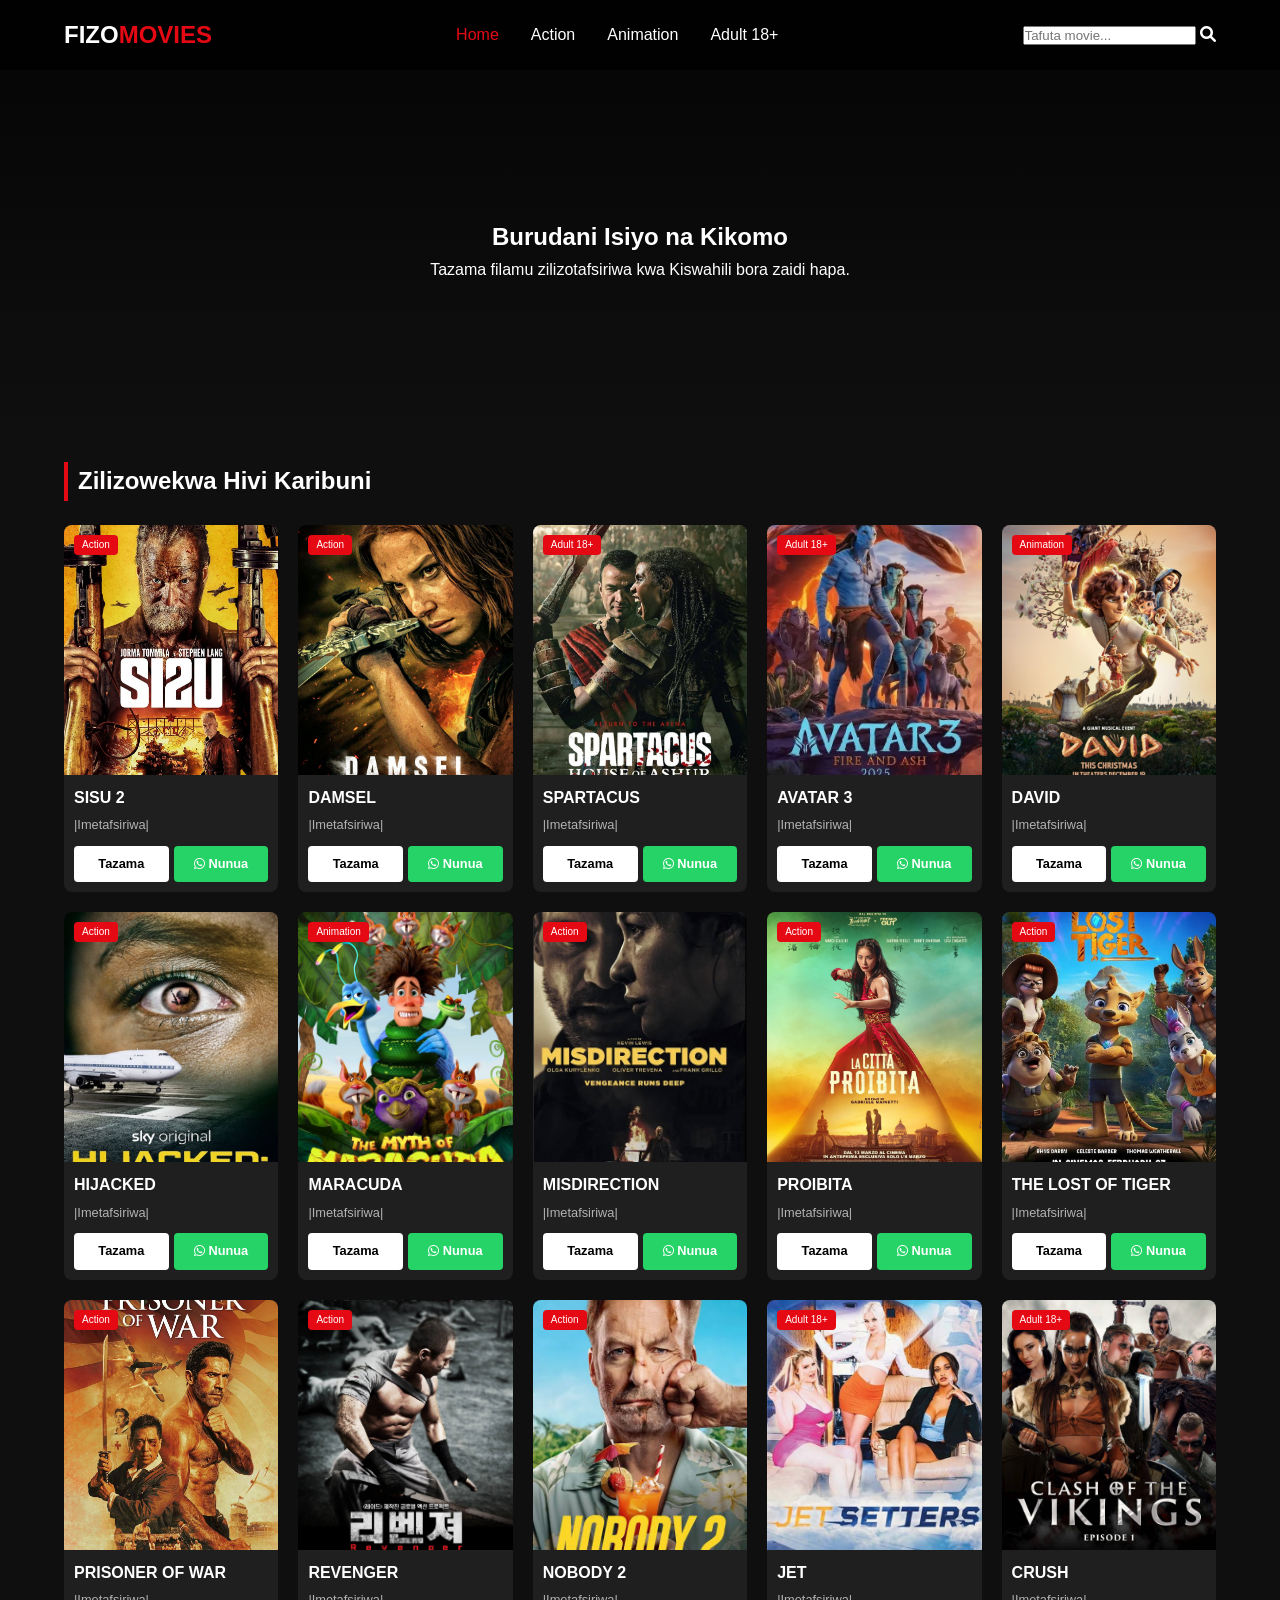
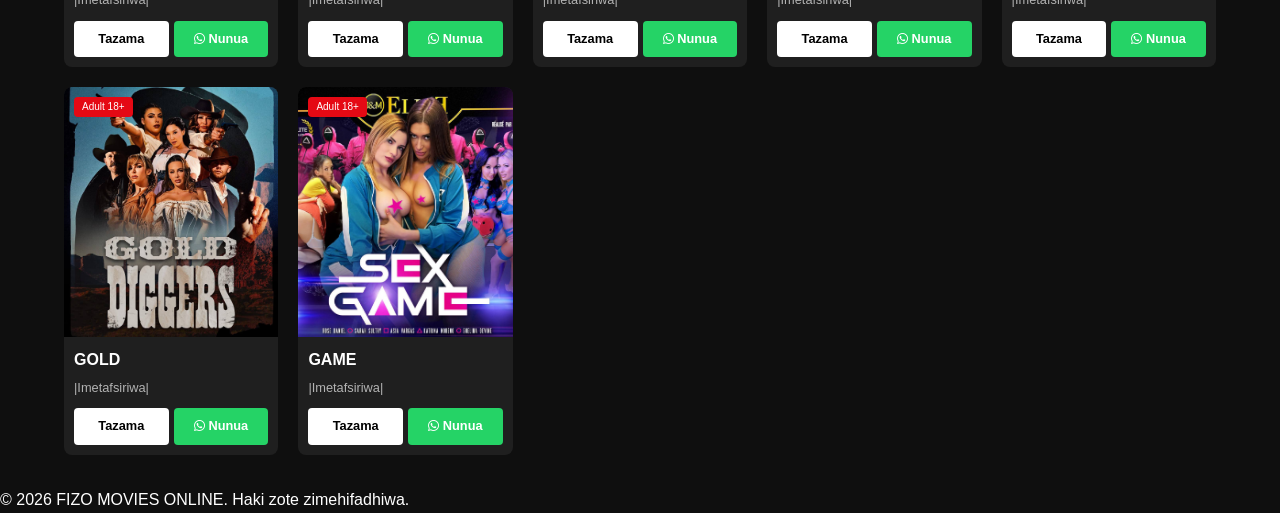
==== index.html @ c95f14c7 "Update index.html" ====
<!DOCTYPE html>
<html lang="sw">
<head>
    <meta charset="UTF-8">
    <meta name="viewport" content="width=device-width, initial-scale=1.0">
    <title>FIZO MOVIES ONLINE | Home</title>
    <link rel="stylesheet" href="style.css">
    <link rel="stylesheet" href="https://cdnjs.cloudflare.com/ajax/libs/font-awesome/6.0.0/css/all.min.css">
</head>
<body>

    <header>
        <div class="navbar">
            <div class="logo">FIZO<span>MOVIES</span></div>
            <nav>
                <ul>
                    <li><a href="#" class="active">Home</a></li>
                    <li><a href="#">Action</a></li>
                    <li><a href="#">Animation</a></li>
                    <li><a href="#">Adult 18+</a></li>
                </ul>
            </nav>
            <div class="search-box">
                <input type="text" placeholder="Tafuta movie...">
                <i class="fas fa-search"></i>
            </div>
        </div>
    </header>

    <main>
        <section class="hero">
            <div class="hero-content">
                <h1>Burudani Isiyo na Kikomo</h1>
                <p>Tazama filamu zilizotafsiriwa kwa Kiswahili bora zaidi hapa.</p>
            </div>
        </section>

        <section class="movie-section">
            <h2 class="section-title">Zilizowekwa Hivi Karibuni</h2>
            <div class="movie-grid" id="movieGrid">
                </div>
        </section>
    </main>

    <footer>
        <p>&copy; 2026 FIZO MOVIES ONLINE. Haki zote zimehifadhiwa.</p>
    </footer>

    <script>
        const movies = [ /* Data zako ulizotoa hapa */ ];
        // Kumbuka kuweka ile list yako ya JSON hapa ndani ya mabano haya []

        const movieGrid = document.getElementById('movieGrid');

        function displayMovies(data) {
            movieGrid.innerHTML = data.map(movie => `
                <div class="movie-card">
                    <div class="card-img">
                        <img src="${movie.image}" alt="${movie.title}">
                        <span class="category-tag">${movie.category}</span>
                    </div>
                    <div class="card-info">
                        <h3>${movie.title}</h3>
                        <p>${movie.status}</p>
                        <div class="card-buttons">
                            <a href="player.html?id=${movie.id}" class="btn-watch">Tazama</a>
                            <a href="${movie.buy_link}" class="btn-buy"><i class="fab fa-whatsapp"></i> Nunua</a>
                        </div>
                    </div>
                </div>
            `).join('');
        }

        // Kwa sasa tuweke hizi data zako hapa chini ili zionekane
        const myMovies = [
    { 
        id: 1, 
        title: "SISU 2", 
        category: "Action", 
        image: "images/sisu2.JPG", 
        status: "|Imetafsiriwa|",
        buy_link: "https://wa.me/255749705400" 
    },
    { 
        id: 2, 
        title: "DAMSEL", 
        category: "Action", 
        image: "images/damsel1.JPG", 
        status: "|Imetafsiriwa|",
        buy_link: "https://wa.me/255749705400" 
    },
    { 
        id: 3, 
        title: "SPARTACUS", 
        category: "Adult 18+", 
        image: "images/spartacus1.JPG", 
        status: "|Imetafsiriwa|",
        buy_link: "https://wa.me/255749705400" 
    },
    { 
        id: 4, 
        title: "AVATAR 3", 
        category: "Adult 18+", 
        image: "images/avatar03.JPG", 
        status: "|Imetafsiriwa|",
        buy_link: "https://wa.me/255749705400" 
    },
    { 
        id: 5, 
        title: "DAVID", 
        category: "Animation", 
        image: "images/david1.JPG", 
        status: "|Imetafsiriwa|",
        buy_link: "https://wa.me/255749705400" 
    },
    { 
        id: 6, 
        title: "HIJACKED", 
        category: "Action", 
        image: "images/hijacked1.JPG", 
        status: "|Imetafsiriwa|",
        buy_link: "https://wa.me/255749705400" 
    },
    { 
        id: 7, 
        title: "MARACUDA", 
        category: "Animation", 
        image: "images/maracuda1.JPG", 
        status: "|Imetafsiriwa|",
        buy_link: "https://wa.me/255749705400" 
    },
    { 
        id: 8, 
        title: "MISDIRECTION", 
        category: "Action", 
        image: "images/misdirection1.JPG", 
        status: "|Imetafsiriwa|",
        buy_link: "https://wa.me/255749705400" 
    },
    { 
        id: 9, 
        title: "PROIBITA", 
        category: "Action", 
        image: "images/proibita1.JPG", 
        status: "|Imetafsiriwa|",
        buy_link: "https://wa.me/255749705400" 
    },
    { 
        id: 10, 
        title: "THE LOST OF TIGER", 
        category: "Action", 
        image: "images/tiger1.JPG", 
        status: "|Imetafsiriwa|",
        buy_link: "https://wa.me/255749705400" 
    },
    { 
        id: 11, 
        title: "PRISONER OF WAR", 
        category: "Action", 
        image: "images/prisoner1.JPG", 
        status: "|Imetafsiriwa|",
        buy_link: "https://wa.me/255749705400" 
    },
    { 
        id: 12, 
        title: "REVENGER", 
        category: "Action", 
        image: "images/revenger1.JPG", 
        status: "|Imetafsiriwa|",
        buy_link: "https://wa.me/255749705400" 
    },
    { 
        id: 13, 
        title: "NOBODY 2", 
        category: "Action", 
        image: "images/nobody1.JPG", 
        status: "|Imetafsiriwa|",
        buy_link: "https://wa.me/255749705400" 
    },
    { 
        id: 14, 
        title: "JET", 
        category: "Adult 18+", 
        image: "images/jet1.JPG", 
        status: "|Imetafsiriwa|",
        buy_link: "https://wa.me/255749705400" 
    },
    { 
        id: 15, 
        title: "CRUSH", 
        category: "Adult 18+", 
        image: "images/cush2.JPG", 
        status: "|Imetafsiriwa|",
        buy_link: "https://wa.me/255749705400" 
    },
    { 
        id: 16, 
        title: "GOLD", 
        category: "Adult 18+", 
        image: "images/gold1.JPG", 
        status: "|Imetafsiriwa|",
        buy_link: "https://wa.me/255749705400" 
    },
    { 
        id: 17, 
        title: "GAME", 
        category: "Adult 18+", 
        image: "images/game.JPG", 
        status: "|Imetafsiriwa|",
        buy_link: "https://wa.me/255749705400" 
    }
        ];
        displayMovies(myMovies);
    </script>
</body>
</html>
---- style.css ----
:root {
    --primary-color: #e50914; /* Rangi ya Red (Netflix style) */
    --bg-color: #0f0f0f;
    --card-bg: #1f1f1f;
    --text-white: #ffffff;
    --text-gray: #b3b3b3;
}

* {
    margin: 0;
    padding: 0;
    box-sizing: border-box;
    font-family: 'Segoe UI', Tahoma, Geneva, Verdana, sans-serif;
}

body {
    background-color: var(--bg-color);
    color: var(--text-white);
    line-height: 1.6;
}

/* Navbar */
header {
    background: rgba(0, 0, 0, 0.9);
    padding: 1rem 5%;
    position: sticky;
    top: 0;
    z-index: 1000;
}

.navbar {
    display: flex;
    justify-content: space-between;
    align-items: center;
}

.logo {
    font-size: 1.5rem;
    font-weight: bold;
    color: var(--text-white);
    text-decoration: none;
}

.logo span {
    color: var(--primary-color);
}

nav ul {
    display: flex;
    list-style: none;
}

nav ul li a {
    color: var(--text-white);
    text-decoration: none;
    padding: 0.5rem 1rem;
    transition: 0.3s;
}

nav ul li a:hover, .active {
    color: var(--primary-color);
}

/* Hero Section */
.hero {
    height: 40vh;
    background: linear-gradient(rgba(0,0,0,0.6), rgba(15,15,15,1)), url('https://via.placeholder.com/1200x400');
    background-size: cover;
    display: flex;
    align-items: center;
    justify-content: center;
    text-align: center;
}

/* Movie Grid */
.movie-section {
    padding: 2rem 5%;
}

.section-title {
    margin-bottom: 1.5rem;
    border-left: 4px solid var(--primary-color);
    padding-left: 10px;
}

.movie-grid {
    display: grid;
    grid-template-columns: repeat(auto-fill, minmax(180px, 1fr));
    gap: 20px;
}

/* Movie Card */
.movie-card {
    background: var(--card-bg);
    border-radius: 8px;
    overflow: hidden;
    transition: transform 0.3s;
}

.movie-card:hover {
    transform: translateY(-10px);
}

.card-img {
    position: relative;
    height: 250px;
}

.card-img img {
    width: 100%;
    height: 100%;
    object-fit: cover;
}

.category-tag {
    position: absolute;
    top: 10px;
    left: 10px;
    background: var(--primary-color);
    font-size: 10px;
    padding: 2px 8px;
    border-radius: 4px;
}

.card-info {
    padding: 10px;
}

.card-info h3 {
    font-size: 1rem;
    margin-bottom: 5px;
    white-space: nowrap;
    overflow: hidden;
    text-overflow: ellipsis;
}

.card-info p {
    font-size: 0.8rem;
    color: var(--text-gray);
    margin-bottom: 10px;
}

/* Buttons */
.card-buttons {
    display: flex;
    gap: 5px;
}

.btn-watch, .btn-buy {
    flex: 1;
    text-align: center;
    padding: 8px 0;
    text-decoration: none;
    font-size: 0.8rem;
    border-radius: 4px;
    font-weight: bold;
}

.btn-watch {
    background: var(--text-white);
    color: black;
}

.btn-buy {
    background: #25D366; /* WhatsApp Green */
    color: white;
}

/* Player Styles */
.player-container {
    max-width: 1000px;
    margin: 2rem auto;
    padding: 0 5%;
}

.video-wrapper {
    position: relative;
    padding-bottom: 56.25%; /* 16:9 ratio */
    height: 0;
    margin-bottom: 20px;
}

.video-wrapper iframe {
    position: absolute;
    top: 0;
    left: 0;
    width: 100%;
    height: 100%;
    border-radius: 8px;
}

.btn-buy-large {
    display: block;
    background: #25D366;
    color: white;
    text-align: center;
    padding: 15px;
    text-decoration: none;
    border-radius: 8px;
    font-weight: bold;
    margin-top: 20px;
}

/* Responsive */
@media (max-width: 768px) {
    .movie-grid {
        grid-template-columns: repeat(auto-fill, minmax(140px, 1fr));
    }
    nav { display: none; } /* Unaweza kuongeza Mobile Menu hapa baadaye */
}
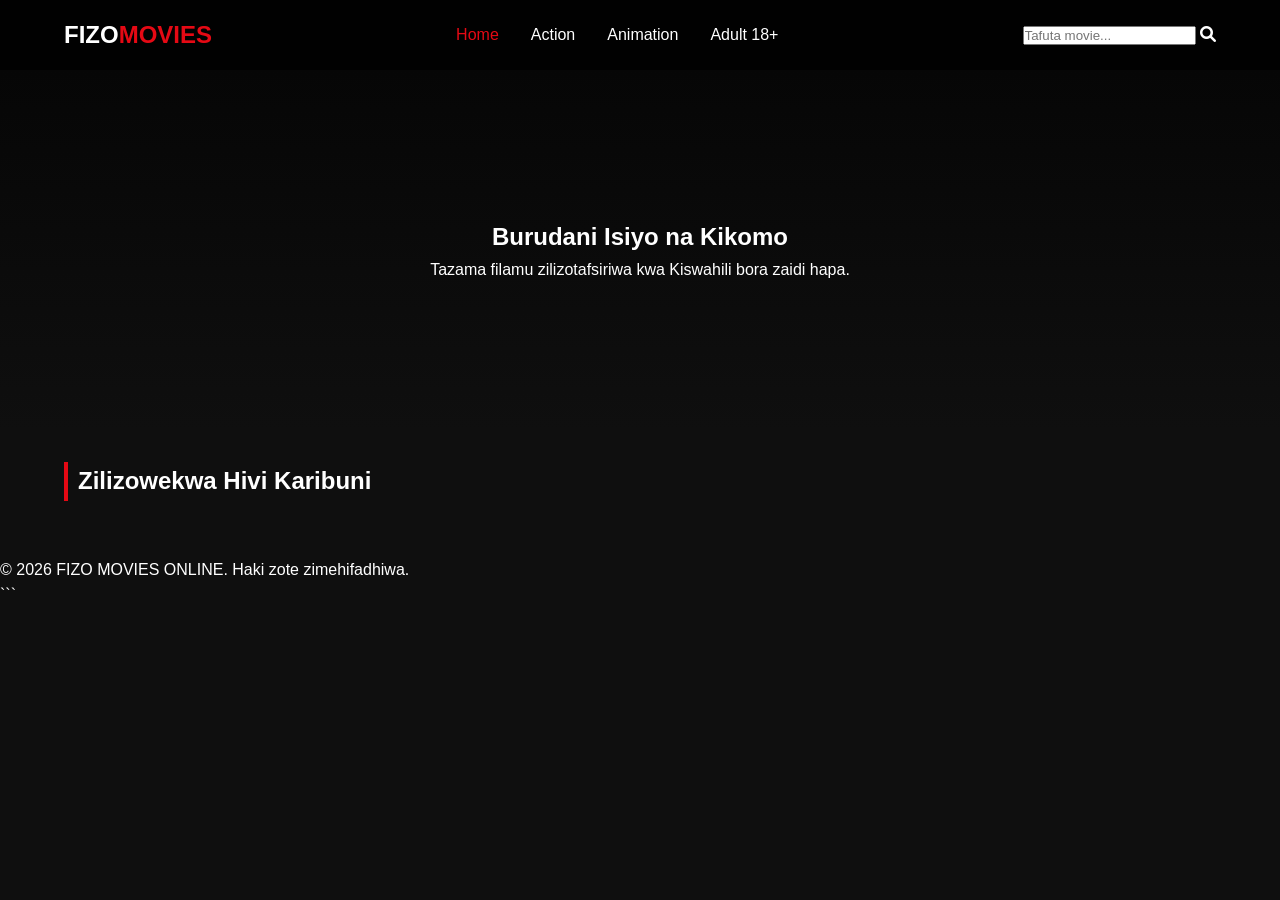
==== commit e20d1e92: "Update index.html" ====
--- a/index.html
+++ b/index.html
@@ -211,6 +211,40 @@
     }
         ];
         displayMovies(myMovies);
-    </script>
+        const movieGrid = document.getElementById('movieGrid');
+    function displayMovies(data) {
+        movieGrid.innerHTML = data.map(movie => `
+            <div class="movie-card">
+                <div class="card-img">
+                    <img src="${movie.image}" alt="${movie.title}">
+                    <span class="category-tag">${movie.category}</span>
+                </div>
+                <div class="card-info">
+                    <h3>${movie.title}</h3>
+                    <p>${movie.status}</p>
+                    <div class="card-buttons">
+                        <a href="player.html?id=${movie.id}" class="btn-watch">Tazama</a>
+                        <a href="${movie.buy_link}" class="btn-buy"><i class="fab fa-whatsapp"></i> Nunua</a>
+                    </div>
+                </div>
+            </div>
+        `).join('');
+    }
+
+    // Onyesha movie zote mara ya kwanza
+    displayMovies(myMovies);
+
+    // KODI YA KUSEARCH (Iweke hapa ndani kabla ya kufunga script)
+    const searchInput = document.querySelector('.search-box input');
+
+    searchInput.addEventListener('input', (e) => {
+        const term = e.target.value.toLowerCase();
+        const filteredMovies = myMovies.filter(movie => {
+            return movie.title.toLowerCase().includes(term);
+        });
+        displayMovies(filteredMovies);
+    });
+
+</script> ```
 </body>
 </html>
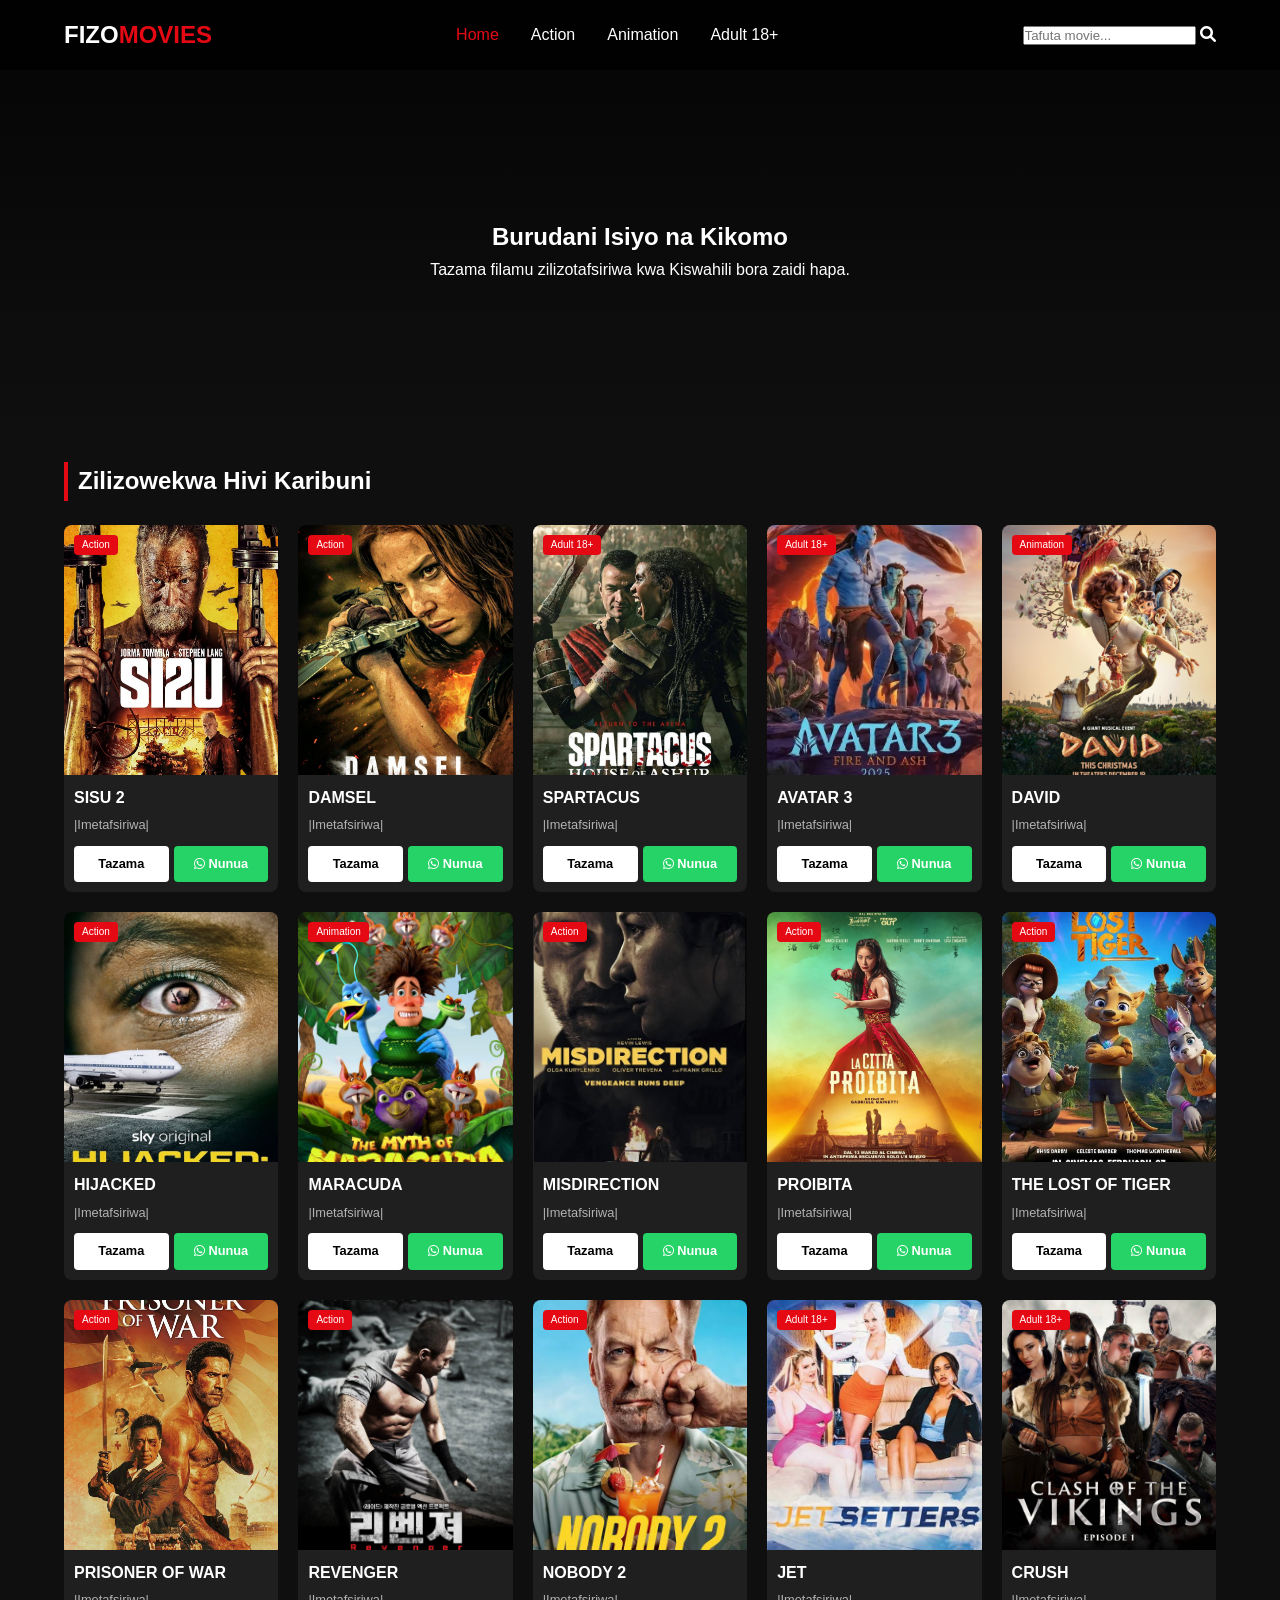
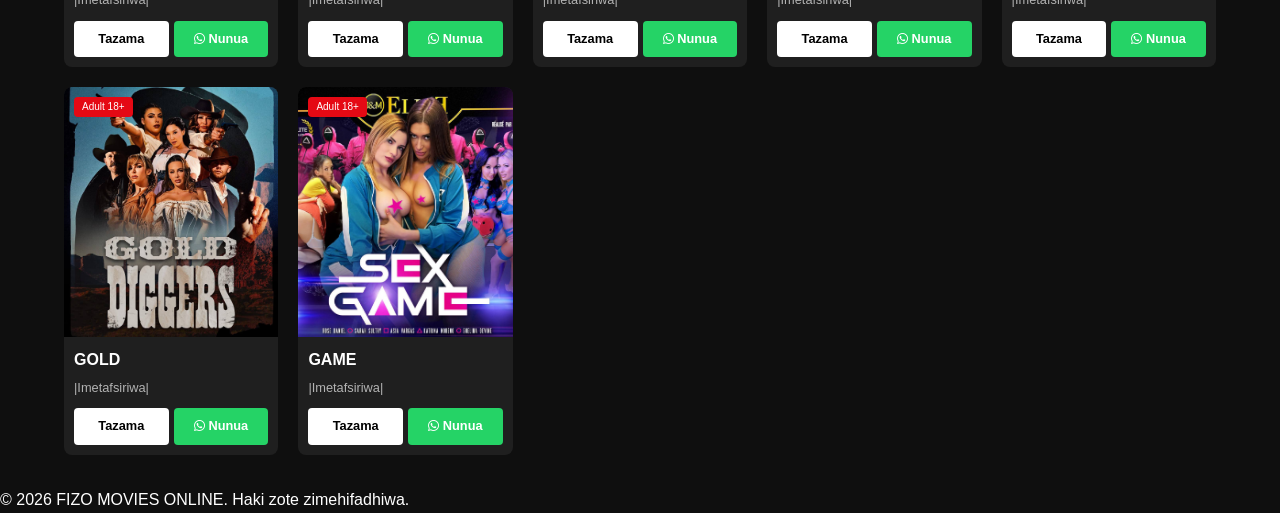
==== commit df966c8a: "Update index.html" ====
--- a/index.html
+++ b/index.html
@@ -210,41 +210,38 @@
         buy_link: "https://wa.me/255749705400" 
     }
         ];
-        displayMovies(myMovies);
-        const movieGrid = document.getElementById('movieGrid');
-    function displayMovies(data) {
-        movieGrid.innerHTML = data.map(movie => `
-            <div class="movie-card">
-                <div class="card-img">
-                    <img src="${movie.image}" alt="${movie.title}">
-                    <span class="category-tag">${movie.category}</span>
+        function displayMovies(data) {
+    movieGrid.innerHTML = data.map(movie => `
+        <div class="movie-card">
+            <div class="card-img">
+                <img src="${movie.image}" alt="${movie.title}">
+                <span class="category-tag">${movie.category}</span>
+            </div>
+            <div class="card-info">
+                <h3>${movie.title}</h3>
+                <p>${movie.status}</p>
+                <div class="card-buttons">
+                    <a href="player.html?id=${movie.id}" class="btn-watch">Tazama</a>
+                    <a href="${movie.buy_link}" class="btn-buy"><i class="fab fa-whatsapp"></i> Nunua</a>
                 </div>
-                <div class="card-info">
-                    <h3>${movie.title}</h3>
-                    <p>${movie.status}</p>
-                    <div class="card-buttons">
-                        <a href="player.html?id=${movie.id}" class="btn-watch">Tazama</a>
-                        <a href="${movie.buy_link}" class="btn-buy"><i class="fab fa-whatsapp"></i> Nunua</a>
-                    </div>
-                </div>
-            </div>
-        `).join('');
-    }
-
-    // Onyesha movie zote mara ya kwanza
-    displayMovies(myMovies);
-
-    // KODI YA KUSEARCH (Iweke hapa ndani kabla ya kufunga script)
-    const searchInput = document.querySelector('.search-box input');
-
-    searchInput.addEventListener('input', (e) => {
-        const term = e.target.value.toLowerCase();
-        const filteredMovies = myMovies.filter(movie => {
-            return movie.title.toLowerCase().includes(term);
-        });
-        displayMovies(filteredMovies);
+            </div>
+        </div>
+    `).join(''); // Hakikisha alama hii ` ipo hapa kabla ya bano
+}
+
+// Onyesha movie zote mara ya kwanza
+displayMovies(myMovies);
+
+// KODI YA KUSEARCH
+const searchInput = document.querySelector('.search-box input');
+
+searchInput.addEventListener('input', (e) => {
+    const term = e.target.value.toLowerCase();
+    const filteredMovies = myMovies.filter(movie => {
+        return movie.title.toLowerCase().includes(term);
     });
-
-</script> ```
+    displayMovies(filteredMovies);
+});
+</script>
 </body>
 </html>
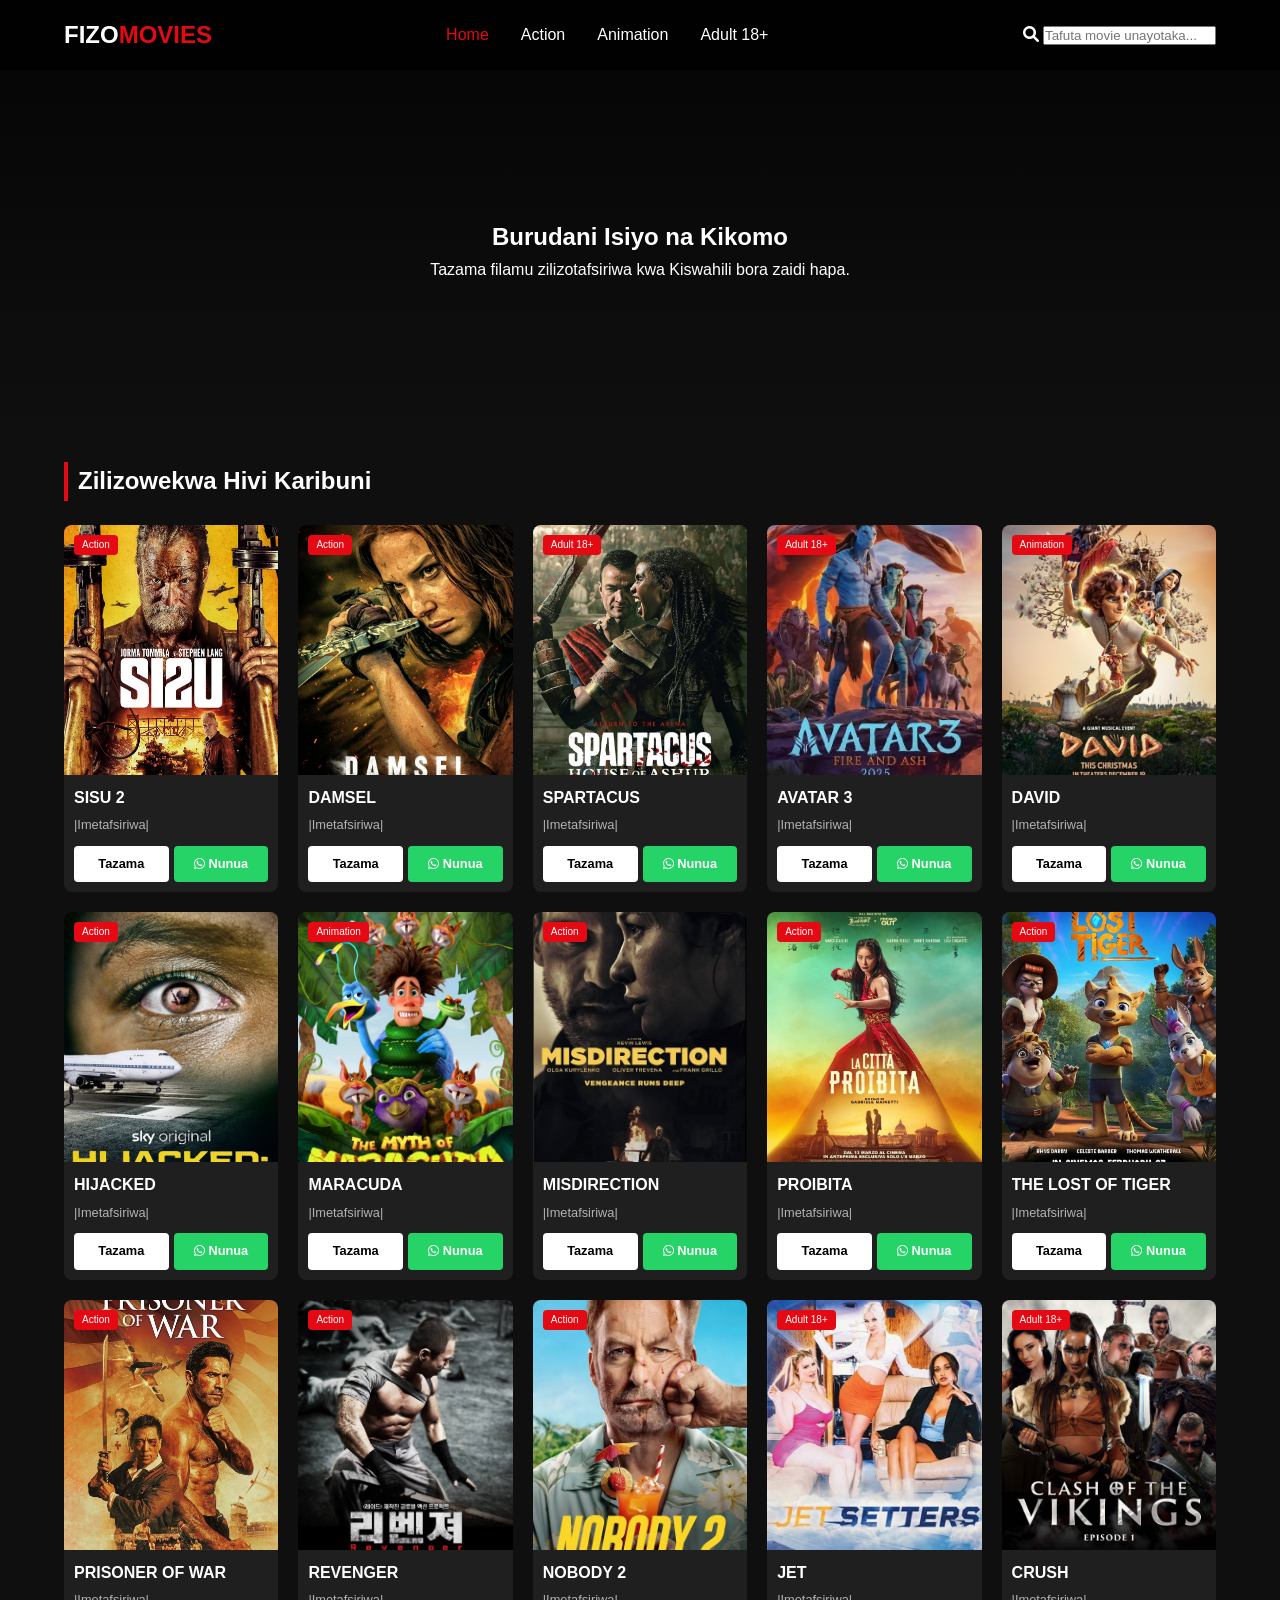
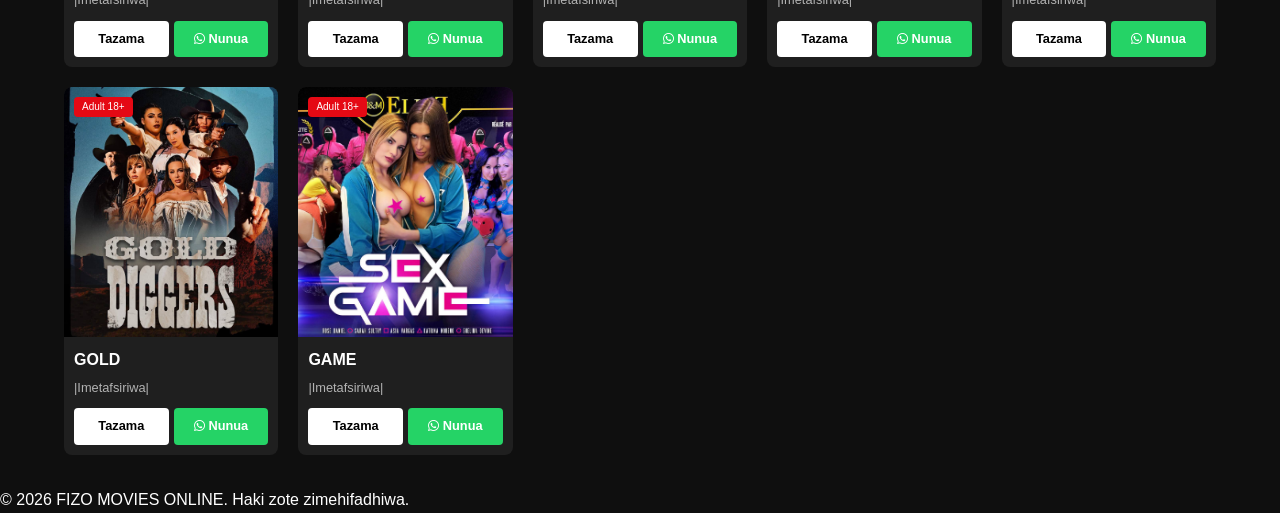
==== commit 76b53203: "Update index.html" ====
--- a/index.html
+++ b/index.html
@@ -20,11 +20,12 @@
                     <li><a href="#">Adult 18+</a></li>
                 </ul>
             </nav>
-            <div class="search-box">
-                <input type="text" placeholder="Tafuta movie...">
-                <i class="fas fa-search"></i>
-            </div>
-        </div>
+            <div class="search-container">
+    <div class="search-box">
+        <i class="fas fa-search"></i>
+        <input type="text" placeholder="Tafuta movie unayotaka...">
+    </div>
+</div>
     </header>
 
     <main>
--- a/style.css
+++ b/style.css
@@ -208,3 +208,7 @@
     }
     nav { display: none; } /* Unaweza kuongeza Mobile Menu hapa baadaye */
 }
+.search-box {
+    margin-left: 20px;
+    /* Ongeza hii kuzuia zisigusane */
+}
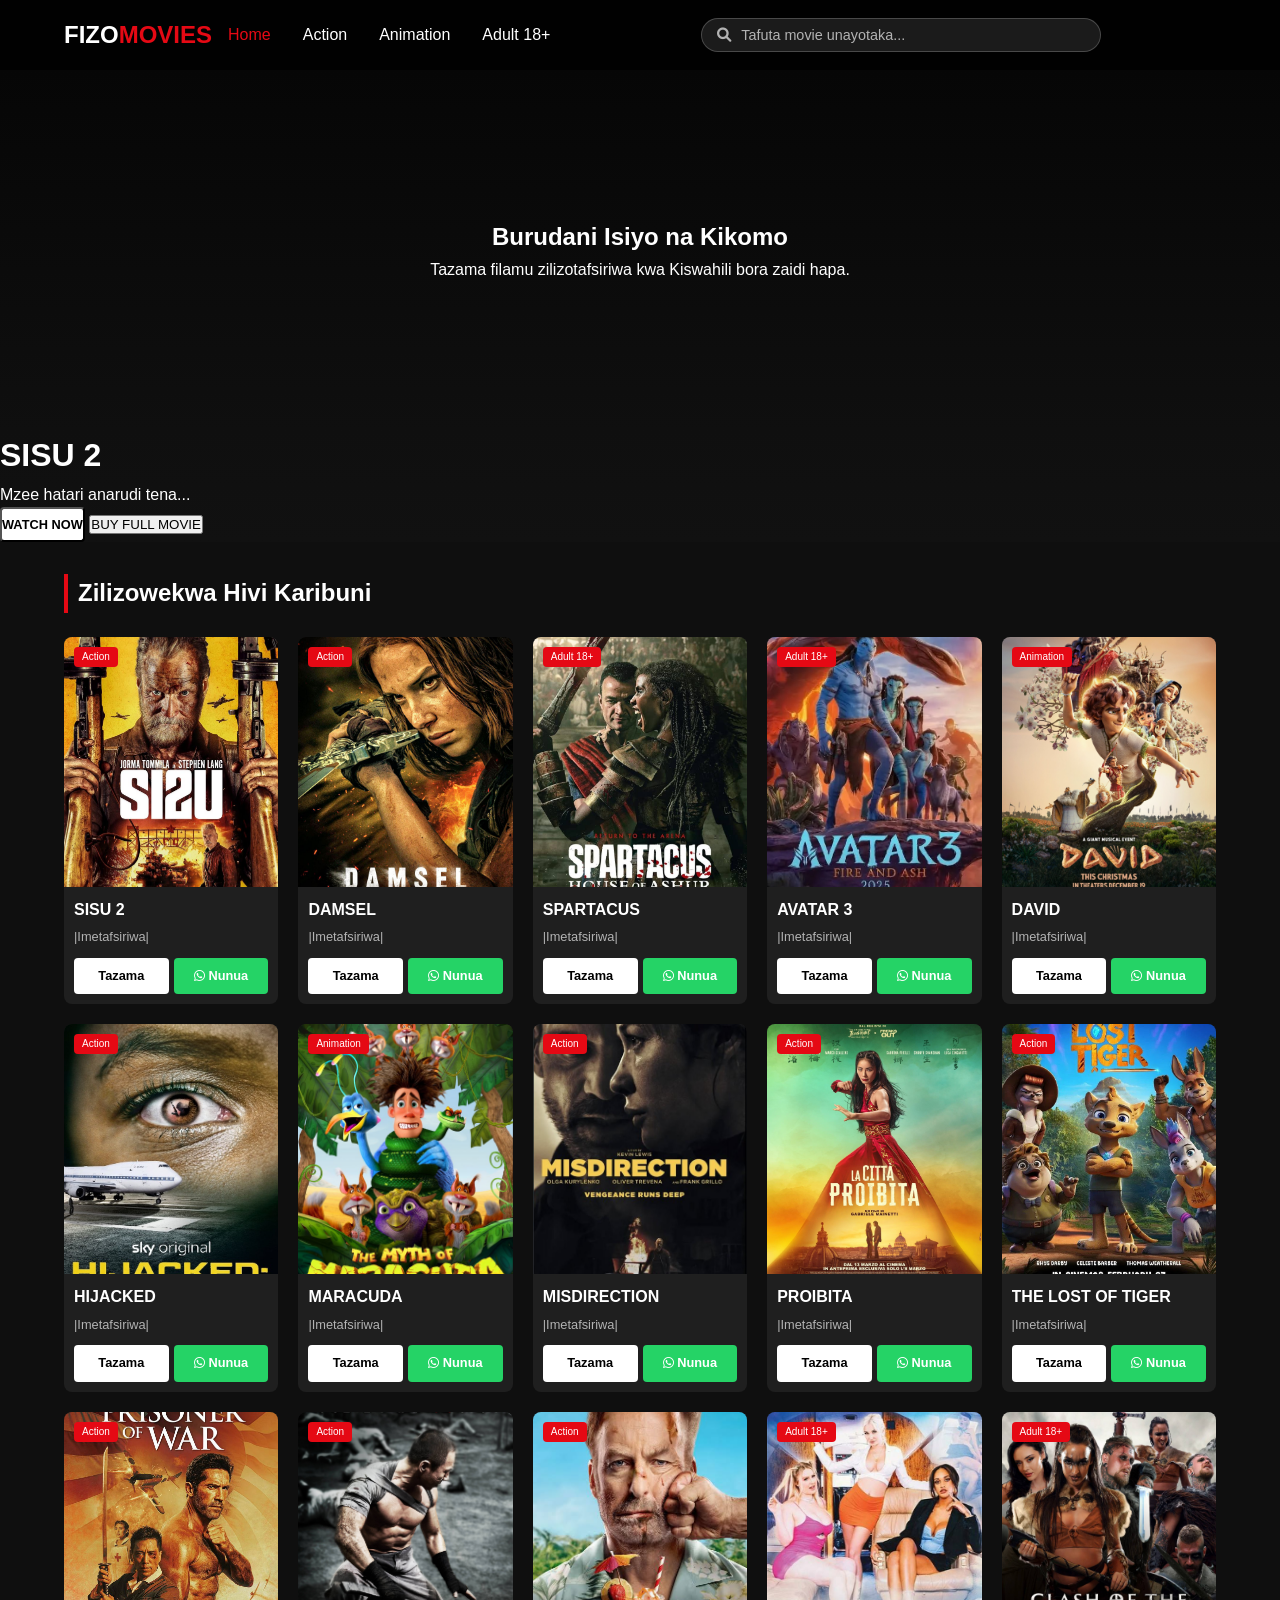
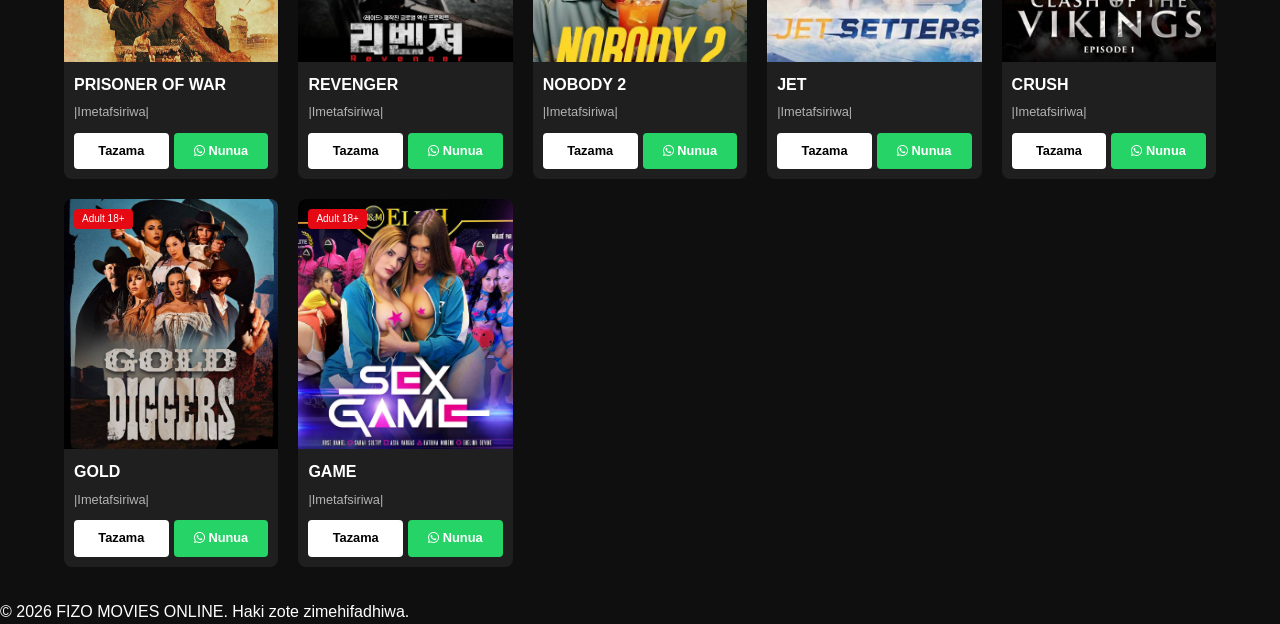
==== commit 88f504cc: "Update index.html" ====
--- a/index.html
+++ b/index.html
@@ -35,7 +35,20 @@
                 <p>Tazama filamu zilizotafsiriwa kwa Kiswahili bora zaidi hapa.</p>
             </div>
         </section>
-
+<div class="swiper hero-swiper">
+    <div class="swiper-wrapper">
+        <div class="swiper-slide hero-slide" style="background-image: linear-gradient(to top, #111, transparent), url('images/sisu_banner.JPG');">
+            <div class="hero-info">
+                <h1>SISU 2</h1>
+                <p>Mzee hatari anarudi tena...</p>
+                <div class="hero-btns">
+                    <button class="btn-watch">WATCH NOW</button>
+                    <button class="btn-buy-full">BUY FULL MOVIE</button>
+                </div>
+            </div>
+        </div>
+        </div>
+</div> 
         <section class="movie-section">
             <h2 class="section-title">Zilizowekwa Hivi Karibuni</h2>
             <div class="movie-grid" id="movieGrid">
--- a/style.css
+++ b/style.css
@@ -212,3 +212,58 @@
     margin-left: 20px;
     /* Ongeza hii kuzuia zisigusane */
 }
+/* Container inayozingira search bar */
+.search-container {
+    flex: 1;
+    display: flex;
+    justify-content: center;
+    padding: 0 20px;
+}
+
+.search-box {
+    background: rgba(255, 255, 255, 0.1); /* Glass effect */
+    display: flex;
+    align-items: center;
+    padding: 8px 15px;
+    border-radius: 25px; /* Inafanya iwe na duara pembeni */
+    border: 1px solid rgba(255, 255, 255, 0.2);
+    width: 100%;
+    max-width: 400px;
+    transition: 0.3s;
+}
+
+.search-box:focus-within {
+    background: rgba(255, 255, 255, 0.2);
+    border-color: var(--primary-color); /* Rangi nyekundu ikiguswa */
+    box-shadow: 0 0 10px rgba(229, 9, 20, 0.3);
+}
+
+.search-box i {
+    color: var(--text-gray);
+    margin-right: 10px;
+    font-size: 0.9rem;
+}
+
+.search-box input {
+    background: transparent;
+    border: none;
+    outline: none;
+    color: white;
+    width: 100%;
+    font-size: 0.9rem;
+}
+
+.search-box input::placeholder {
+    color: var(--text-gray);
+}
+
+/* Kwenye simu, fanya search bar iwe chini ya logo */
+@media (max-width: 768px) {
+    .navbar {
+        flex-direction: column;
+        gap: 15px;
+    }
+    .search-container {
+        width: 100%;
+        padding: 0;
+    }
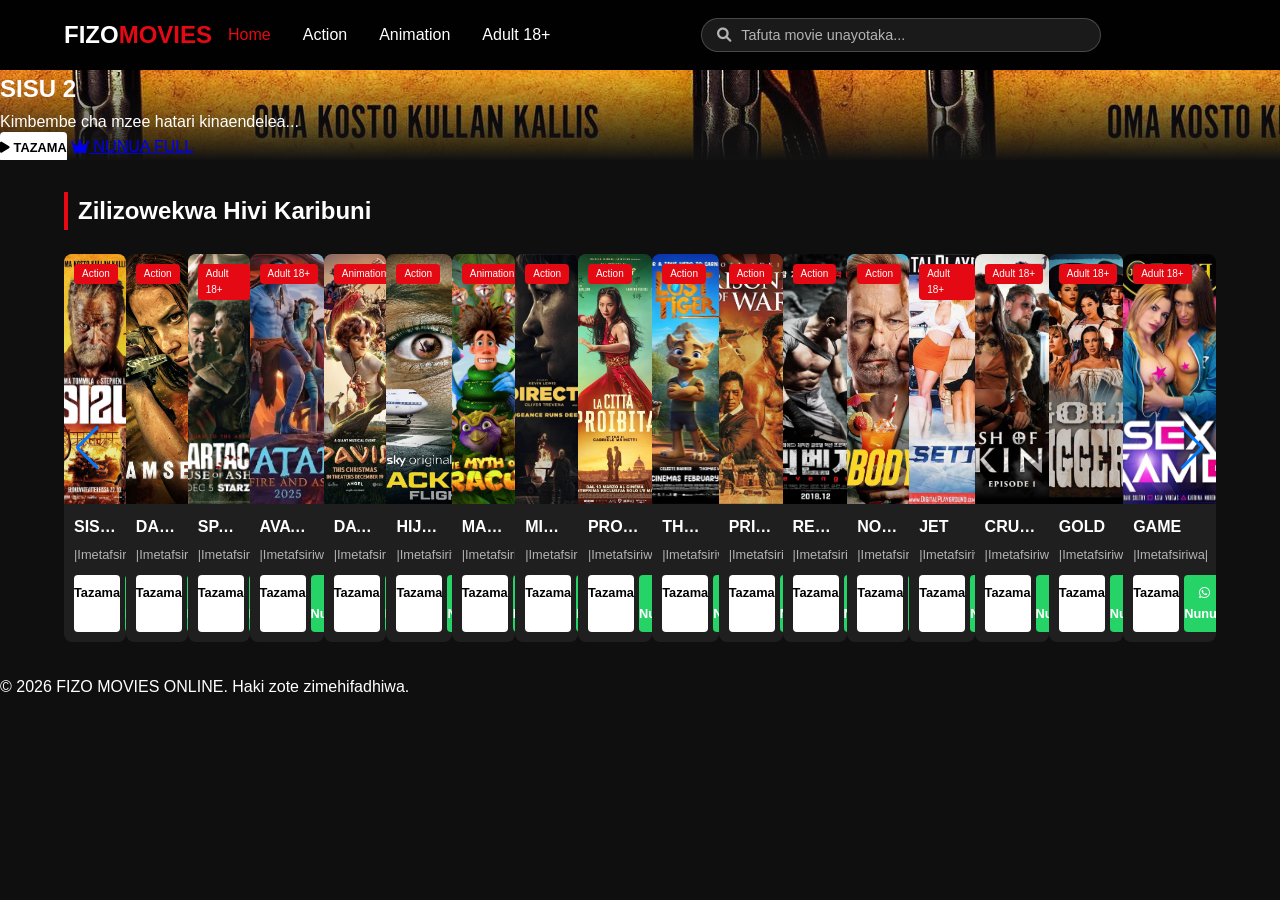
==== commit 8f1c56cf: "Update index.html" ====
--- a/index.html
+++ b/index.html
@@ -6,6 +6,8 @@
     <title>FIZO MOVIES ONLINE | Home</title>
     <link rel="stylesheet" href="style.css">
     <link rel="stylesheet" href="https://cdnjs.cloudflare.com/ajax/libs/font-awesome/6.0.0/css/all.min.css">
+    <link rel="stylesheet" href="https://cdn.jsdelivr.net/npm/swiper@11/swiper-bundle.min.css" />
+<script src="https://cdn.jsdelivr.net/npm/swiper@11/swiper-bundle.min.js"></script>
 </head>
 <body>
 
@@ -29,33 +31,44 @@
     </header>
 
     <main>
-        <section class="hero">
-            <div class="hero-content">
-                <h1>Burudani Isiyo na Kikomo</h1>
-                <p>Tazama filamu zilizotafsiriwa kwa Kiswahili bora zaidi hapa.</p>
+    <section class="hero-section">
+        <div class="swiper hero-swiper">
+            <div class="swiper-wrapper">
+                <div class="swiper-slide hero-slide" style="background-image: linear-gradient(to top, #111, transparent), url('images/sisu2.JPG');">
+                    <div class="hero-content">
+                        <h1>SISU 2</h1>
+                        <p>Kimbembe cha mzee hatari kinaendelea...</p>
+                        <div class="hero-btns">
+                            <a href="#" class="btn-watch"><i class="fas fa-play"></i> TAZAMA</a>
+                            <a href="https://wa.me/255749705400" class="btn-buy-full"><i class="fas fa-crown"></i> NUNUA FULL</a>
+                        </div>
+                    </div>
+                </div>
+                <div class="swiper-slide hero-slide" style="background-image: linear-gradient(to top, #111, transparent), url('images/damsel1.JPG');">
+                    <div class="hero-content">
+                        <h1>DAMSEL</h1>
+                        <p>Binti shujaa anapambana na joka...</p>
+                        <div class="hero-btns">
+                            <a href="#" class="btn-watch"><i class="fas fa-play"></i> TAZAMA</a>
+                            <a href="https://wa.me/255749705400" class="btn-buy-full"><i class="fas fa-crown"></i> NUNUA FULL</a>
+                        </div>
+                    </div>
+                </div>
             </div>
-        </section>
-<div class="swiper hero-swiper">
-    <div class="swiper-wrapper">
-        <div class="swiper-slide hero-slide" style="background-image: linear-gradient(to top, #111, transparent), url('images/sisu_banner.JPG');">
-            <div class="hero-info">
-                <h1>SISU 2</h1>
-                <p>Mzee hatari anarudi tena...</p>
-                <div class="hero-btns">
-                    <button class="btn-watch">WATCH NOW</button>
-                    <button class="btn-buy-full">BUY FULL MOVIE</button>
-                </div>
-            </div>
+            <div class="swiper-pagination"></div>
         </div>
+    </section>
+
+    <section class="movie-section">
+        <h2 class="section-title">Zilizowekwa Hivi Karibuni</h2>
+        <div class="swiper movie-swiper">
+            <div class="swiper-wrapper" id="movieGrid">
+                </div>
+            <div class="swiper-button-next"></div>
+            <div class="swiper-button-prev"></div>
         </div>
-</div> 
-        <section class="movie-section">
-            <h2 class="section-title">Zilizowekwa Hivi Karibuni</h2>
-            <div class="movie-grid" id="movieGrid">
-                </div>
-        </section>
-    </main>
-
+    </section>
+</main>
     <footer>
         <p>&copy; 2026 FIZO MOVIES ONLINE. Haki zote zimehifadhiwa.</p>
     </footer>
--- a/style.css
+++ b/style.css
@@ -267,3 +267,24 @@
         width: 100%;
         padding: 0;
     }
+/* Muonekano wa Banner ya Juu */
+.hero-slide {
+    height: 450px;
+    background-size: cover;
+    background-position: center;
+    display: flex;
+    align-items: flex-end;
+    padding: 40px;
+}
+
+.hero-info h1 { font-size: 3rem; color: white; margin-bottom: 10px; }
+
+/* Muonekano wa Row za chini */
+.movie-row {
+    display: flex;
+    overflow-x: auto;
+    gap: 15px;
+    padding: 20px 0;
+    scrollbar-width: none; /* Ficha scrollbar */
+}
+    
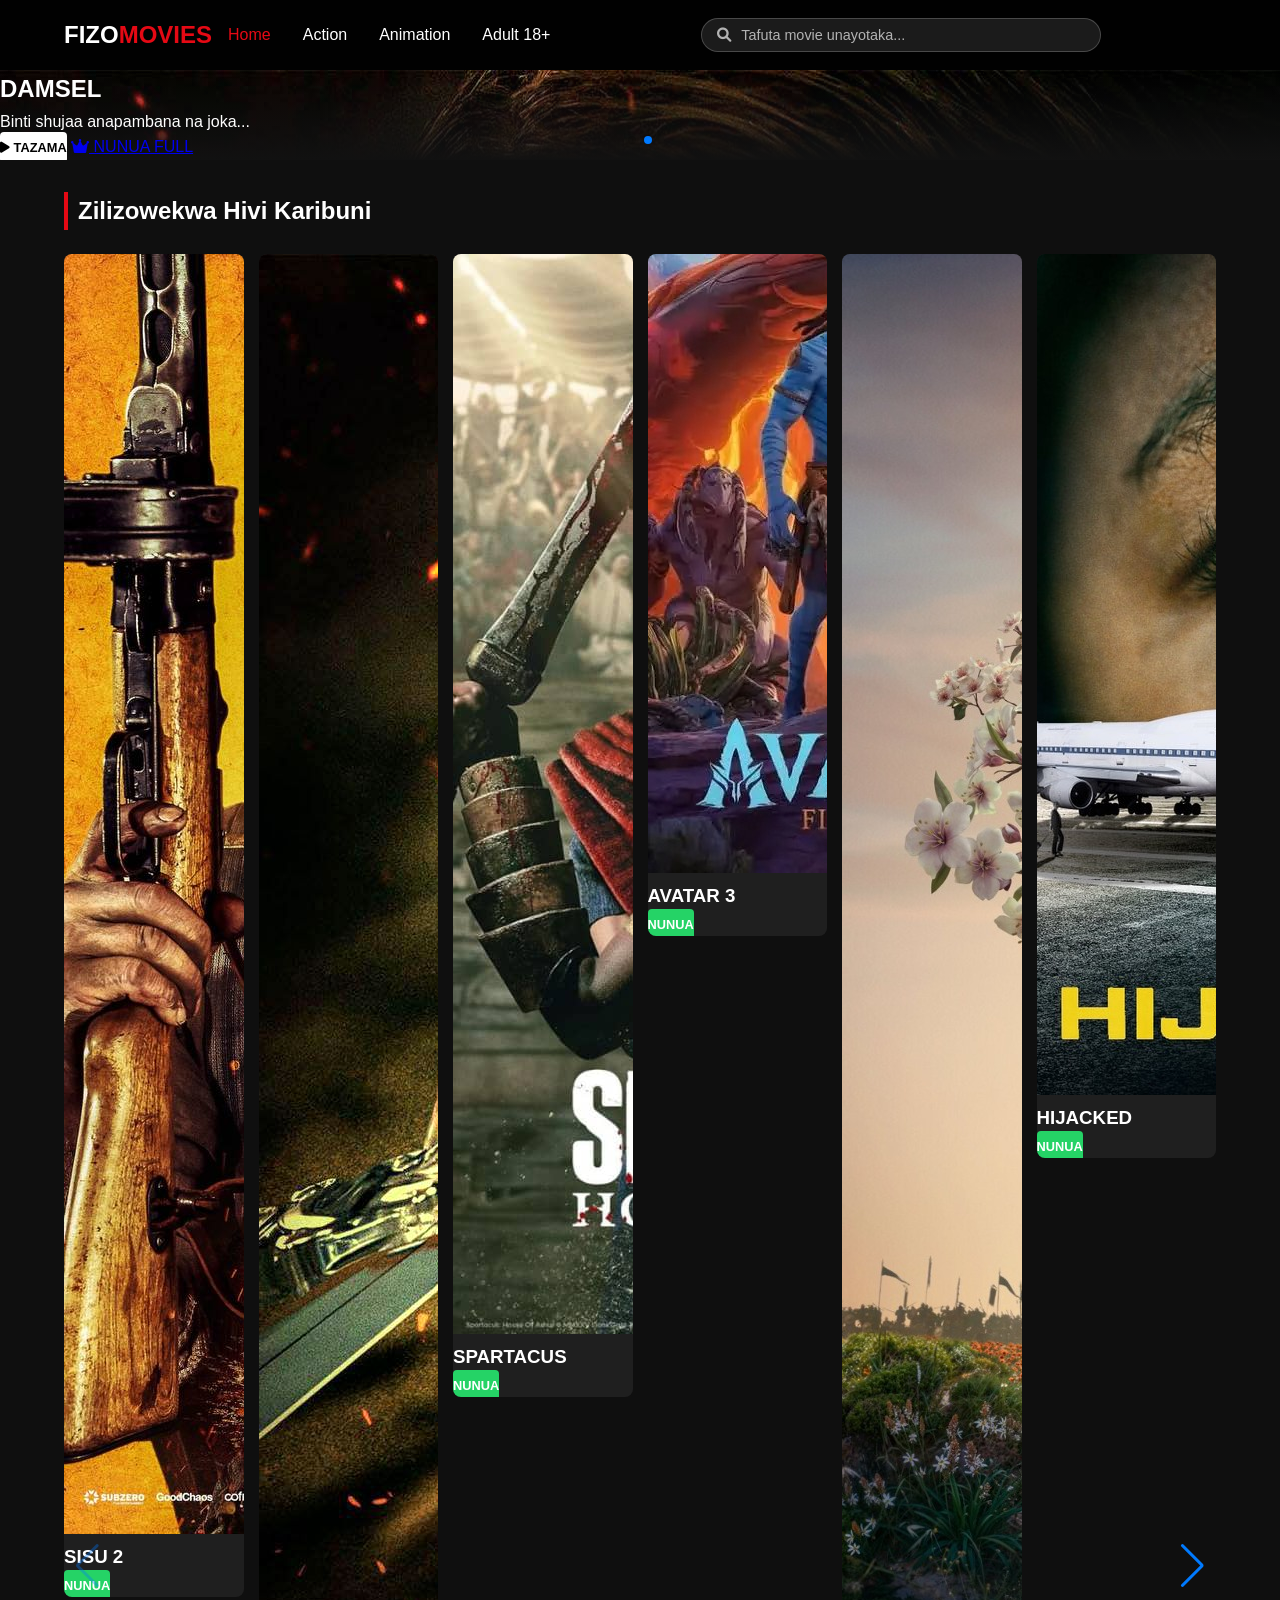
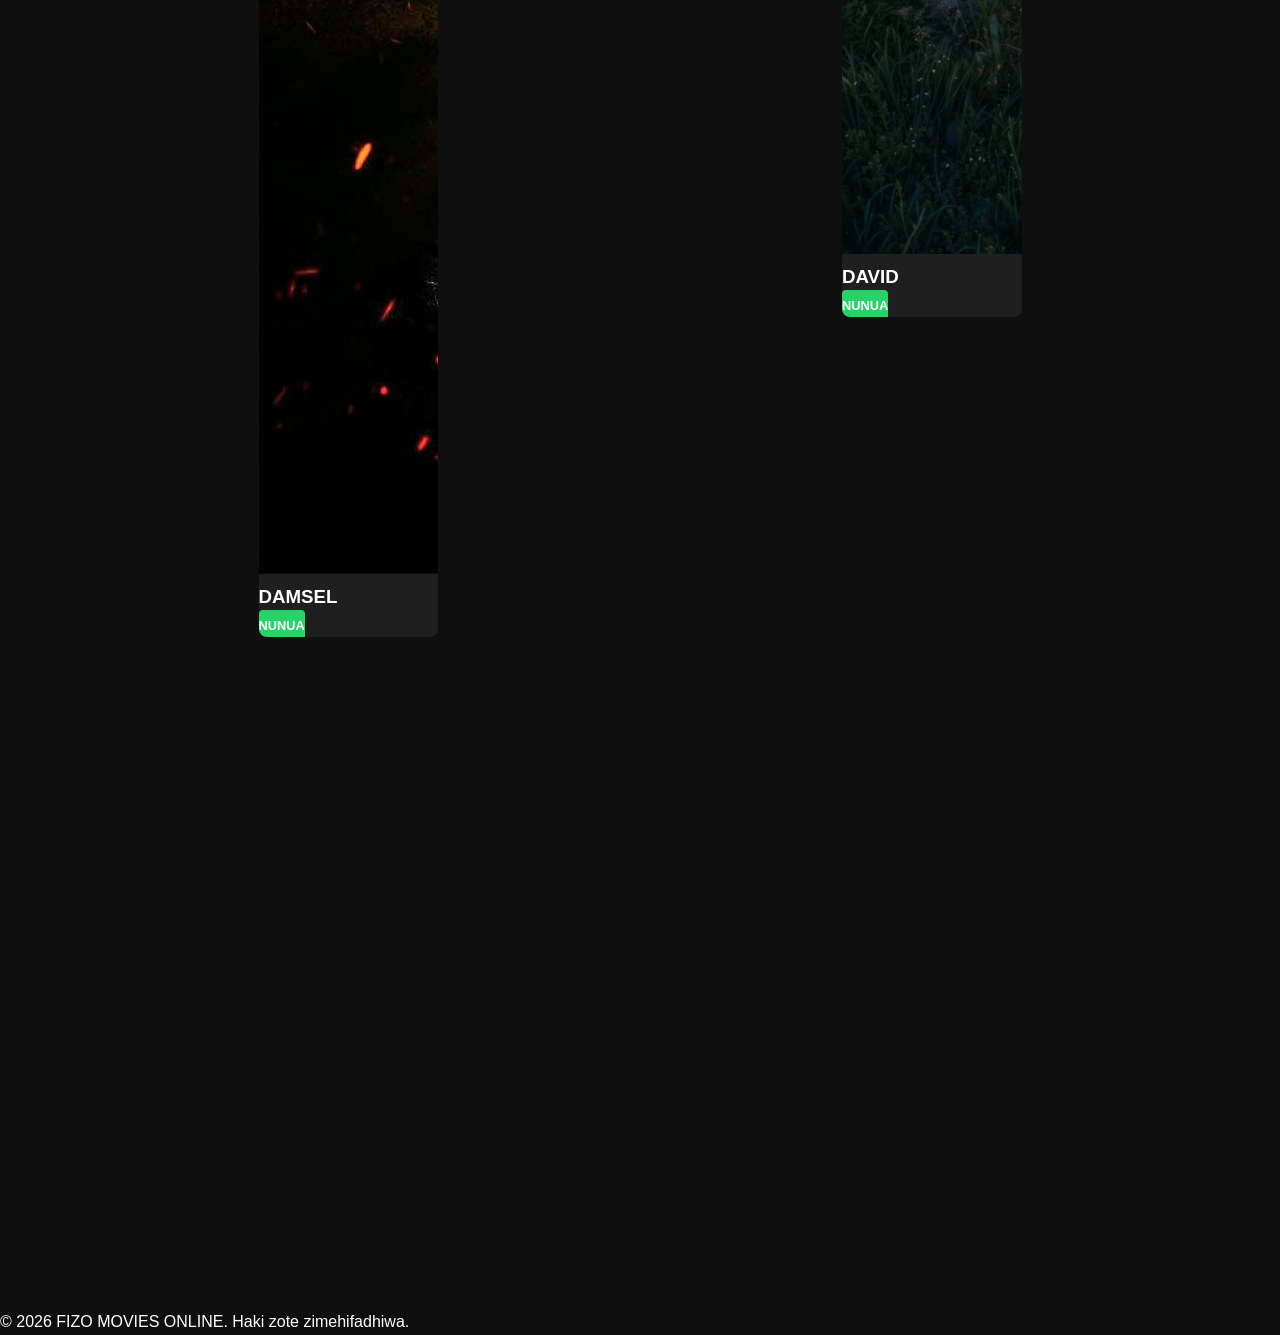
==== commit 95efafb6: "Update index.html" ====
--- a/index.html
+++ b/index.html
@@ -269,6 +269,46 @@
     });
     displayMovies(filteredMovies);
 });
+    // 1. Washa Hero Slider (Sekunde 1)
+const heroSwiper = new Swiper('.hero-swiper', {
+    loop: true,
+    autoplay: {
+        delay: 1000, // Sekunde 1
+        disableOnInteraction: false,
+    },
+    pagination: { el: '.swiper-pagination', clickable: true },
+});
+
+// 2. Washa Movie Rows
+function initMovieSwiper() {
+    new Swiper('.movie-swiper', {
+        slidesPerView: 2.2, // Movie 2 na nusu kwenye simu
+        spaceBetween: 15,
+        navigation: { nextEl: '.swiper-button-next', prevEl: '.swiper-button-prev' },
+        breakpoints: {
+            768: { slidesPerView: 4.5 }, // Movie 4 na nusu kwenye iPad
+            1024: { slidesPerView: 6 }   // Movie 6 kwenye Computer
+        }
+    });
+}
+
+// 3. Hakikisha displayMovies inaita initMovieSwiper
+function displayMovies(data) {
+    const movieGrid = document.getElementById('movieGrid');
+    movieGrid.innerHTML = data.map(movie => `
+        <div class="swiper-slide">
+            <div class="movie-card">
+                <img src="${movie.image}" alt="${movie.title}">
+                <h3>${movie.title}</h3>
+                <a href="${movie.buy_link}" class="btn-buy">NUNUA</a>
+            </div>
+        </div>
+    `).join('');
+    
+    initMovieSwiper(); // Washa slider baada ya kupakia muvi
+}
+
+displayMovies(myMovies);
 </script>
 </body>
 </html>
--- a/style.css
+++ b/style.css
@@ -287,4 +287,29 @@
     padding: 20px 0;
     scrollbar-width: none; /* Ficha scrollbar */
 }
+ /* Hero Banner */
+.hero-slide {
+    height: 500px;
+    background-size: cover;
+    background-position: center;
+    display: flex;
+    align-items: flex-end;
+    padding: 60px 40px;
+}
+
+.hero-content h1 { font-size: 3.5rem; color: white; margin-bottom: 10px; }
+.hero-btns { display: flex; gap: 15px; margin-top: 20px; }
+
+.btn-watch { background: white; color: black; padding: 12px 25px; border-radius: 5px; font-weight: bold; text-decoration: none; }
+.btn-buy-full { background: #e50914; color: white; padding: 12px 25px; border-radius: 5px; font-weight: bold; text-decoration: none; }
+
+/* Movie Row Slider */
+.movie-swiper { padding: 20px 0; overflow: hidden; }
+.swiper-button-next, .swiper-button-prev { color: #e50914 !important; scale: 0.7; }
+
+/* Responsive kwa Simu */
+@media (max-width: 768px) {
+    .hero-slide { height: 350px; padding: 30px 20px; }
+    .hero-content h1 { font-size: 2rem; }
+}
     
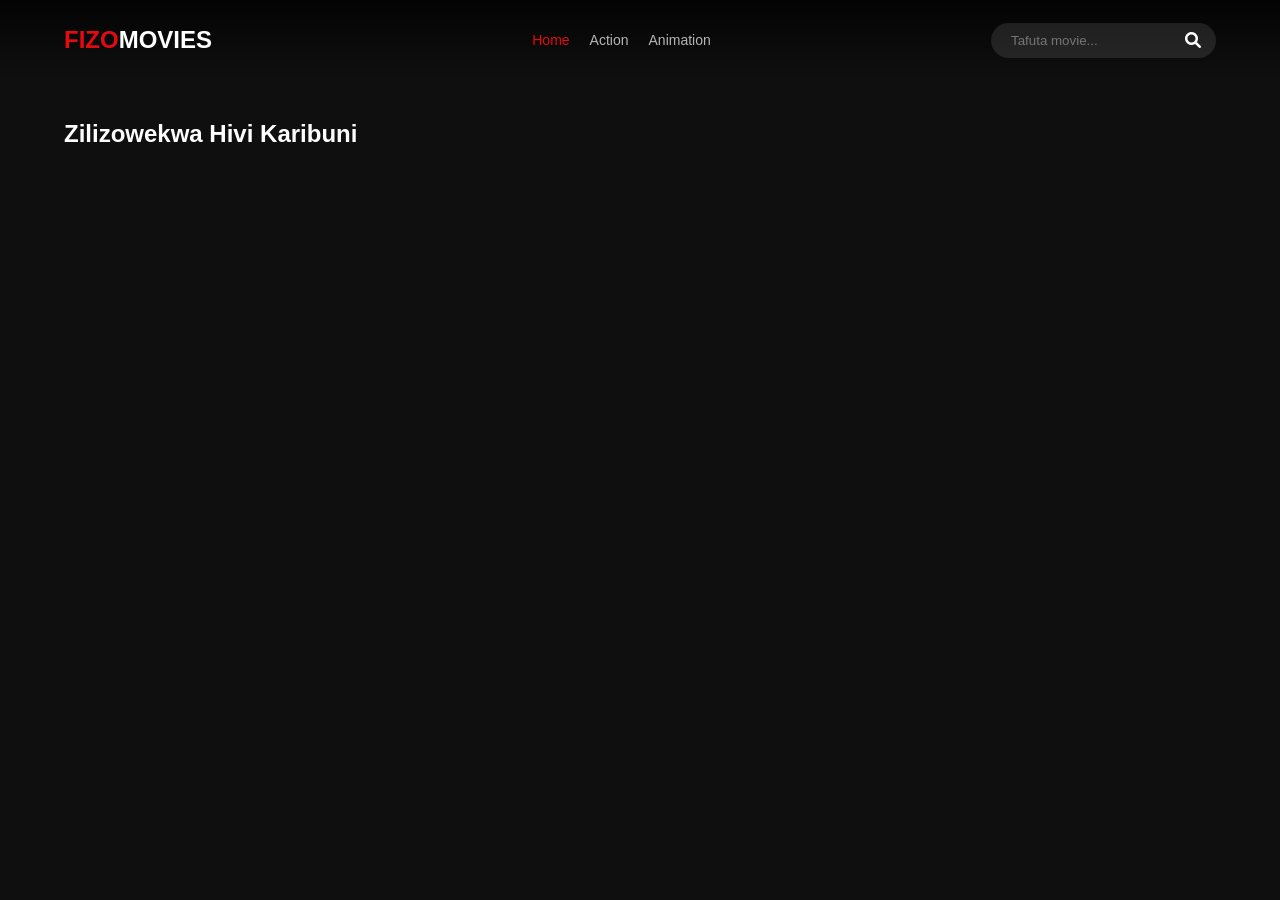
==== commit 1a48a161: "Update index.html" ====
--- a/index.html
+++ b/index.html
@@ -3,310 +3,71 @@
 <head>
     <meta charset="UTF-8">
     <meta name="viewport" content="width=device-width, initial-scale=1.0">
-    <title>FIZO MOVIES ONLINE | Home</title>
+    <title>FIZO MOVIES ONLINE</title>
     <link rel="stylesheet" href="style.css">
     <link rel="stylesheet" href="https://cdnjs.cloudflare.com/ajax/libs/font-awesome/6.0.0/css/all.min.css">
-    <link rel="stylesheet" href="https://cdn.jsdelivr.net/npm/swiper@11/swiper-bundle.min.css" />
-<script src="https://cdn.jsdelivr.net/npm/swiper@11/swiper-bundle.min.js"></script>
 </head>
 <body>
 
-    <header>
-        <div class="navbar">
-            <div class="logo">FIZO<span>MOVIES</span></div>
-            <nav>
-                <ul>
-                    <li><a href="#" class="active">Home</a></li>
-                    <li><a href="#">Action</a></li>
-                    <li><a href="#">Animation</a></li>
-                    <li><a href="#">Adult 18+</a></li>
-                </ul>
-            </nav>
-            <div class="search-container">
+<header>
+    <div class="logo">FIZO<span>MOVIES</span></div>
+    <nav>
+        <ul>
+            <li><a href="#" class="cat-btn active" data-cat="All">Home</a></li>
+            <li><a href="#" class="cat-btn" data-cat="Action">Action</a></li>
+            <li><a href="#" class="cat-btn" data-cat="Animation">Animation</a></li>
+        </ul>
+    </nav>
     <div class="search-box">
+        <input type="text" id="searchInput" placeholder="Tafuta movie...">
         <i class="fas fa-search"></i>
-        <input type="text" placeholder="Tafuta movie unayotaka...">
     </div>
-</div>
-    </header>
+</header>
 
-    <main>
-    <section class="hero-section">
-        <div class="swiper hero-swiper">
-            <div class="swiper-wrapper">
-                <div class="swiper-slide hero-slide" style="background-image: linear-gradient(to top, #111, transparent), url('images/sisu2.JPG');">
-                    <div class="hero-content">
-                        <h1>SISU 2</h1>
-                        <p>Kimbembe cha mzee hatari kinaendelea...</p>
-                        <div class="hero-btns">
-                            <a href="#" class="btn-watch"><i class="fas fa-play"></i> TAZAMA</a>
-                            <a href="https://wa.me/255749705400" class="btn-buy-full"><i class="fas fa-crown"></i> NUNUA FULL</a>
-                        </div>
-                    </div>
-                </div>
-                <div class="swiper-slide hero-slide" style="background-image: linear-gradient(to top, #111, transparent), url('images/damsel1.JPG');">
-                    <div class="hero-content">
-                        <h1>DAMSEL</h1>
-                        <p>Binti shujaa anapambana na joka...</p>
-                        <div class="hero-btns">
-                            <a href="#" class="btn-watch"><i class="fas fa-play"></i> TAZAMA</a>
-                            <a href="https://wa.me/255749705400" class="btn-buy-full"><i class="fas fa-crown"></i> NUNUA FULL</a>
-                        </div>
-                    </div>
-                </div>
-            </div>
-            <div class="swiper-pagination"></div>
-        </div>
-    </section>
+<section class="movie-section">
+    <h2 id="sectionTitle">Zilizowekwa Hivi Karibuni</h2>
+    <div id="movieGrid"></div>
+</section>
 
-    <section class="movie-section">
-        <h2 class="section-title">Zilizowekwa Hivi Karibuni</h2>
-        <div class="swiper movie-swiper">
-            <div class="swiper-wrapper" id="movieGrid">
-                </div>
-            <div class="swiper-button-next"></div>
-            <div class="swiper-button-prev"></div>
-        </div>
-    </section>
-</main>
-    <footer>
-        <p>&copy; 2026 FIZO MOVIES ONLINE. Haki zote zimehifadhiwa.</p>
-    </footer>
+<script src="movies.js"></script>
 
-    <script>
-        const movies = [ /* Data zako ulizotoa hapa */ ];
-        // Kumbuka kuweka ile list yako ya JSON hapa ndani ya mabano haya []
+<script>
+const movieGrid = document.getElementById('movieGrid');
 
-        const movieGrid = document.getElementById('movieGrid');
-
-        function displayMovies(data) {
-            movieGrid.innerHTML = data.map(movie => `
-                <div class="movie-card">
-                    <div class="card-img">
-                        <img src="${movie.image}" alt="${movie.title}">
-                        <span class="category-tag">${movie.category}</span>
-                    </div>
-                    <div class="card-info">
-                        <h3>${movie.title}</h3>
-                        <p>${movie.status}</p>
-                        <div class="card-buttons">
-                            <a href="player.html?id=${movie.id}" class="btn-watch">Tazama</a>
-                            <a href="${movie.buy_link}" class="btn-buy"><i class="fab fa-whatsapp"></i> Nunua</a>
-                        </div>
-                    </div>
-                </div>
-            `).join('');
-        }
-
-        // Kwa sasa tuweke hizi data zako hapa chini ili zionekane
-        const myMovies = [
-    { 
-        id: 1, 
-        title: "SISU 2", 
-        category: "Action", 
-        image: "images/sisu2.JPG", 
-        status: "|Imetafsiriwa|",
-        buy_link: "https://wa.me/255749705400" 
-    },
-    { 
-        id: 2, 
-        title: "DAMSEL", 
-        category: "Action", 
-        image: "images/damsel1.JPG", 
-        status: "|Imetafsiriwa|",
-        buy_link: "https://wa.me/255749705400" 
-    },
-    { 
-        id: 3, 
-        title: "SPARTACUS", 
-        category: "Adult 18+", 
-        image: "images/spartacus1.JPG", 
-        status: "|Imetafsiriwa|",
-        buy_link: "https://wa.me/255749705400" 
-    },
-    { 
-        id: 4, 
-        title: "AVATAR 3", 
-        category: "Adult 18+", 
-        image: "images/avatar03.JPG", 
-        status: "|Imetafsiriwa|",
-        buy_link: "https://wa.me/255749705400" 
-    },
-    { 
-        id: 5, 
-        title: "DAVID", 
-        category: "Animation", 
-        image: "images/david1.JPG", 
-        status: "|Imetafsiriwa|",
-        buy_link: "https://wa.me/255749705400" 
-    },
-    { 
-        id: 6, 
-        title: "HIJACKED", 
-        category: "Action", 
-        image: "images/hijacked1.JPG", 
-        status: "|Imetafsiriwa|",
-        buy_link: "https://wa.me/255749705400" 
-    },
-    { 
-        id: 7, 
-        title: "MARACUDA", 
-        category: "Animation", 
-        image: "images/maracuda1.JPG", 
-        status: "|Imetafsiriwa|",
-        buy_link: "https://wa.me/255749705400" 
-    },
-    { 
-        id: 8, 
-        title: "MISDIRECTION", 
-        category: "Action", 
-        image: "images/misdirection1.JPG", 
-        status: "|Imetafsiriwa|",
-        buy_link: "https://wa.me/255749705400" 
-    },
-    { 
-        id: 9, 
-        title: "PROIBITA", 
-        category: "Action", 
-        image: "images/proibita1.JPG", 
-        status: "|Imetafsiriwa|",
-        buy_link: "https://wa.me/255749705400" 
-    },
-    { 
-        id: 10, 
-        title: "THE LOST OF TIGER", 
-        category: "Action", 
-        image: "images/tiger1.JPG", 
-        status: "|Imetafsiriwa|",
-        buy_link: "https://wa.me/255749705400" 
-    },
-    { 
-        id: 11, 
-        title: "PRISONER OF WAR", 
-        category: "Action", 
-        image: "images/prisoner1.JPG", 
-        status: "|Imetafsiriwa|",
-        buy_link: "https://wa.me/255749705400" 
-    },
-    { 
-        id: 12, 
-        title: "REVENGER", 
-        category: "Action", 
-        image: "images/revenger1.JPG", 
-        status: "|Imetafsiriwa|",
-        buy_link: "https://wa.me/255749705400" 
-    },
-    { 
-        id: 13, 
-        title: "NOBODY 2", 
-        category: "Action", 
-        image: "images/nobody1.JPG", 
-        status: "|Imetafsiriwa|",
-        buy_link: "https://wa.me/255749705400" 
-    },
-    { 
-        id: 14, 
-        title: "JET", 
-        category: "Adult 18+", 
-        image: "images/jet1.JPG", 
-        status: "|Imetafsiriwa|",
-        buy_link: "https://wa.me/255749705400" 
-    },
-    { 
-        id: 15, 
-        title: "CRUSH", 
-        category: "Adult 18+", 
-        image: "images/cush2.JPG", 
-        status: "|Imetafsiriwa|",
-        buy_link: "https://wa.me/255749705400" 
-    },
-    { 
-        id: 16, 
-        title: "GOLD", 
-        category: "Adult 18+", 
-        image: "images/gold1.JPG", 
-        status: "|Imetafsiriwa|",
-        buy_link: "https://wa.me/255749705400" 
-    },
-    { 
-        id: 17, 
-        title: "GAME", 
-        category: "Adult 18+", 
-        image: "images/game.JPG", 
-        status: "|Imetafsiriwa|",
-        buy_link: "https://wa.me/255749705400" 
-    }
-        ];
-        function displayMovies(data) {
+function displayMovies(data) {
     movieGrid.innerHTML = data.map(movie => `
         <div class="movie-card">
-            <div class="card-img">
-                <img src="${movie.image}" alt="${movie.title}">
-                <span class="category-tag">${movie.category}</span>
-            </div>
+            <img src="${movie.image}" alt="${movie.title}">
             <div class="card-info">
                 <h3>${movie.title}</h3>
-                <p>${movie.status}</p>
                 <div class="card-buttons">
                     <a href="player.html?id=${movie.id}" class="btn-watch">Tazama</a>
-                    <a href="${movie.buy_link}" class="btn-buy"><i class="fab fa-whatsapp"></i> Nunua</a>
+                    <a href="${movie.buy_link}" class="btn-buy">Nunua</a>
                 </div>
             </div>
         </div>
-    `).join(''); // Hakikisha alama hii ` ipo hapa kabla ya bano
+    `).join('');
 }
 
-// Onyesha movie zote mara ya kwanza
-displayMovies(myMovies);
-
-// KODI YA KUSEARCH
-const searchInput = document.querySelector('.search-box input');
-
-searchInput.addEventListener('input', (e) => {
-    const term = e.target.value.toLowerCase();
-    const filteredMovies = myMovies.filter(movie => {
-        return movie.title.toLowerCase().includes(term);
+// Chagua kulingana na Kategoria
+document.querySelectorAll('.cat-btn').forEach(btn => {
+    btn.addEventListener('click', (e) => {
+        e.preventDefault();
+        const cat = btn.getAttribute('data-cat');
+        document.querySelectorAll('.cat-btn').forEach(b => b.classList.remove('active'));
+        btn.classList.add('active');
+        
+        const filtered = cat === "All" ? myMovies : myMovies.filter(m => m.category === cat);
+        displayMovies(filtered);
     });
-    displayMovies(filteredMovies);
-});
-    // 1. Washa Hero Slider (Sekunde 1)
-const heroSwiper = new Swiper('.hero-swiper', {
-    loop: true,
-    autoplay: {
-        delay: 1000, // Sekunde 1
-        disableOnInteraction: false,
-    },
-    pagination: { el: '.swiper-pagination', clickable: true },
 });
 
-// 2. Washa Movie Rows
-function initMovieSwiper() {
-    new Swiper('.movie-swiper', {
-        slidesPerView: 2.2, // Movie 2 na nusu kwenye simu
-        spaceBetween: 15,
-        navigation: { nextEl: '.swiper-button-next', prevEl: '.swiper-button-prev' },
-        breakpoints: {
-            768: { slidesPerView: 4.5 }, // Movie 4 na nusu kwenye iPad
-            1024: { slidesPerView: 6 }   // Movie 6 kwenye Computer
-        }
-    });
-}
-
-// 3. Hakikisha displayMovies inaita initMovieSwiper
-function displayMovies(data) {
-    const movieGrid = document.getElementById('movieGrid');
-    movieGrid.innerHTML = data.map(movie => `
-        <div class="swiper-slide">
-            <div class="movie-card">
-                <img src="${movie.image}" alt="${movie.title}">
-                <h3>${movie.title}</h3>
-                <a href="${movie.buy_link}" class="btn-buy">NUNUA</a>
-            </div>
-        </div>
-    `).join('');
-    
-    initMovieSwiper(); // Washa slider baada ya kupakia muvi
-}
+// Search
+document.getElementById('searchInput').addEventListener('input', (e) => {
+    const term = e.target.value.toLowerCase();
+    const filtered = myMovies.filter(m => m.title.toLowerCase().includes(term));
+    displayMovies(filtered);
+});
 
 displayMovies(myMovies);
 </script>
--- a/style.css
+++ b/style.css
@@ -1,315 +1,80 @@
 :root {
-    --primary-color: #e50914; /* Rangi ya Red (Netflix style) */
-    --bg-color: #0f0f0f;
-    --card-bg: #1f1f1f;
-    --text-white: #ffffff;
-    --text-gray: #b3b3b3;
-}
-
-* {
-    margin: 0;
-    padding: 0;
-    box-sizing: border-box;
-    font-family: 'Segoe UI', Tahoma, Geneva, Verdana, sans-serif;
+    --primary: #e50914;
+    --dark: #0f0f0f;
+    --card-bg: #1a1a1a;
+    --text: #ffffff;
 }
 
 body {
-    background-color: var(--bg-color);
-    color: var(--text-white);
-    line-height: 1.6;
+    background-color: var(--dark);
+    color: var(--text);
+    font-family: 'Segoe UI', Tahoma, Geneva, Verdana, sans-serif;
+    margin: 0;
 }
 
-/* Navbar */
+/* Header & Search */
 header {
-    background: rgba(0, 0, 0, 0.9);
-    padding: 1rem 5%;
+    padding: 15px 5%;
+    display: flex;
+    justify-content: space-between;
+    align-items: center;
+    background: linear-gradient(to bottom, rgba(0,0,0,0.8), transparent);
     position: sticky;
     top: 0;
     z-index: 1000;
 }
 
-.navbar {
-    display: flex;
-    justify-content: space-between;
-    align-items: center;
-}
+.logo { font-size: 24px; font-weight: bold; color: var(--primary); }
+.logo span { color: white; }
 
-.logo {
-    font-size: 1.5rem;
-    font-weight: bold;
-    color: var(--text-white);
-    text-decoration: none;
-}
-
-.logo span {
-    color: var(--primary-color);
-}
-
-nav ul {
-    display: flex;
-    list-style: none;
-}
-
-nav ul li a {
-    color: var(--text-white);
-    text-decoration: none;
-    padding: 0.5rem 1rem;
-    transition: 0.3s;
-}
-
-nav ul li a:hover, .active {
-    color: var(--primary-color);
-}
-
-/* Hero Section */
-.hero {
-    height: 40vh;
-    background: linear-gradient(rgba(0,0,0,0.6), rgba(15,15,15,1)), url('https://via.placeholder.com/1200x400');
-    background-size: cover;
+.search-box {
+    background: rgba(255,255,255,0.1);
+    border-radius: 20px;
+    padding: 5px 15px;
     display: flex;
     align-items: center;
-    justify-content: center;
-    text-align: center;
-}
-
-/* Movie Grid */
-.movie-section {
-    padding: 2rem 5%;
-}
-
-.section-title {
-    margin-bottom: 1.5rem;
-    border-left: 4px solid var(--primary-color);
-    padding-left: 10px;
-}
-
-.movie-grid {
-    display: grid;
-    grid-template-columns: repeat(auto-fill, minmax(180px, 1fr));
-    gap: 20px;
-}
-
-/* Movie Card */
-.movie-card {
-    background: var(--card-bg);
-    border-radius: 8px;
-    overflow: hidden;
-    transition: transform 0.3s;
-}
-
-.movie-card:hover {
-    transform: translateY(-10px);
-}
-
-.card-img {
-    position: relative;
-    height: 250px;
-}
-
-.card-img img {
-    width: 100%;
-    height: 100%;
-    object-fit: cover;
-}
-
-.category-tag {
-    position: absolute;
-    top: 10px;
-    left: 10px;
-    background: var(--primary-color);
-    font-size: 10px;
-    padding: 2px 8px;
-    border-radius: 4px;
-}
-
-.card-info {
-    padding: 10px;
-}
-
-.card-info h3 {
-    font-size: 1rem;
-    margin-bottom: 5px;
-    white-space: nowrap;
-    overflow: hidden;
-    text-overflow: ellipsis;
-}
-
-.card-info p {
-    font-size: 0.8rem;
-    color: var(--text-gray);
-    margin-bottom: 10px;
-}
-
-/* Buttons */
-.card-buttons {
-    display: flex;
-    gap: 5px;
-}
-
-.btn-watch, .btn-buy {
-    flex: 1;
-    text-align: center;
-    padding: 8px 0;
-    text-decoration: none;
-    font-size: 0.8rem;
-    border-radius: 4px;
-    font-weight: bold;
-}
-
-.btn-watch {
-    background: var(--text-white);
-    color: black;
-}
-
-.btn-buy {
-    background: #25D366; /* WhatsApp Green */
-    color: white;
-}
-
-/* Player Styles */
-.player-container {
-    max-width: 1000px;
-    margin: 2rem auto;
-    padding: 0 5%;
-}
-
-.video-wrapper {
-    position: relative;
-    padding-bottom: 56.25%; /* 16:9 ratio */
-    height: 0;
-    margin-bottom: 20px;
-}
-
-.video-wrapper iframe {
-    position: absolute;
-    top: 0;
-    left: 0;
-    width: 100%;
-    height: 100%;
-    border-radius: 8px;
-}
-
-.btn-buy-large {
-    display: block;
-    background: #25D366;
-    color: white;
-    text-align: center;
-    padding: 15px;
-    text-decoration: none;
-    border-radius: 8px;
-    font-weight: bold;
-    margin-top: 20px;
-}
-
-/* Responsive */
-@media (max-width: 768px) {
-    .movie-grid {
-        grid-template-columns: repeat(auto-fill, minmax(140px, 1fr));
-    }
-    nav { display: none; } /* Unaweza kuongeza Mobile Menu hapa baadaye */
-}
-.search-box {
-    margin-left: 20px;
-    /* Ongeza hii kuzuia zisigusane */
-}
-/* Container inayozingira search bar */
-.search-container {
-    flex: 1;
-    display: flex;
-    justify-content: center;
-    padding: 0 20px;
-}
-
-.search-box {
-    background: rgba(255, 255, 255, 0.1); /* Glass effect */
-    display: flex;
-    align-items: center;
-    padding: 8px 15px;
-    border-radius: 25px; /* Inafanya iwe na duara pembeni */
-    border: 1px solid rgba(255, 255, 255, 0.2);
-    width: 100%;
-    max-width: 400px;
-    transition: 0.3s;
-}
-
-.search-box:focus-within {
-    background: rgba(255, 255, 255, 0.2);
-    border-color: var(--primary-color); /* Rangi nyekundu ikiguswa */
-    box-shadow: 0 0 10px rgba(229, 9, 20, 0.3);
-}
-
-.search-box i {
-    color: var(--text-gray);
-    margin-right: 10px;
-    font-size: 0.9rem;
 }
 
 .search-box input {
     background: transparent;
     border: none;
+    color: white;
     outline: none;
-    color: white;
-    width: 100%;
-    font-size: 0.9rem;
+    padding: 5px;
 }
 
-.search-box input::placeholder {
-    color: var(--text-gray);
+/* Category Menu */
+nav ul { display: flex; list-style: none; gap: 20px; }
+nav ul li a { color: white; text-decoration: none; font-size: 14px; opacity: 0.7; transition: 0.3s; }
+nav ul li a.active, nav ul li a:hover { opacity: 1; color: var(--primary); }
+
+/* Movie Grid */
+.movie-section { padding: 20px 5%; }
+#movieGrid {
+    display: grid;
+    grid-template-columns: repeat(auto-fill, minmax(160px, 1fr));
+    gap: 20px;
 }
 
-/* Kwenye simu, fanya search bar iwe chini ya logo */
-@media (max-width: 768px) {
-    .navbar {
-        flex-direction: column;
-        gap: 15px;
-    }
-    .search-container {
-        width: 100%;
-        padding: 0;
-    }
-/* Muonekano wa Banner ya Juu */
-.hero-slide {
-    height: 450px;
-    background-size: cover;
-    background-position: center;
-    display: flex;
-    align-items: flex-end;
-    padding: 40px;
+.movie-card {
+    background: var(--card-bg);
+    border-radius: 10px;
+    overflow: hidden;
+    transition: transform 0.3s;
 }
 
-.hero-info h1 { font-size: 3rem; color: white; margin-bottom: 10px; }
+.movie-card:hover { transform: scale(1.05); }
 
-/* Muonekano wa Row za chini */
-.movie-row {
-    display: flex;
-    overflow-x: auto;
-    gap: 15px;
-    padding: 20px 0;
-    scrollbar-width: none; /* Ficha scrollbar */
-}
- /* Hero Banner */
-.hero-slide {
-    height: 500px;
-    background-size: cover;
-    background-position: center;
-    display: flex;
-    align-items: flex-end;
-    padding: 60px 40px;
-}
+.movie-card img { width: 100%; height: 230px; object-fit: cover; }
 
-.hero-content h1 { font-size: 3.5rem; color: white; margin-bottom: 10px; }
-.hero-btns { display: flex; gap: 15px; margin-top: 20px; }
+.card-info { padding: 10px; }
+.card-info h3 { font-size: 14px; margin: 5px 0; white-space: nowrap; overflow: hidden; text-overflow: ellipsis; }
 
-.btn-watch { background: white; color: black; padding: 12px 25px; border-radius: 5px; font-weight: bold; text-decoration: none; }
-.btn-buy-full { background: #e50914; color: white; padding: 12px 25px; border-radius: 5px; font-weight: bold; text-decoration: none; }
+.card-buttons { display: flex; gap: 5px; margin-top: 10px; }
+.btn-watch { background: white; color: black; flex: 1; text-align: center; padding: 5px; border-radius: 5px; text-decoration: none; font-size: 12px; font-weight: bold; }
+.btn-buy { background: #25D366; color: white; flex: 1; text-align: center; padding: 5px; border-radius: 5px; text-decoration: none; font-size: 12px; }
 
-/* Movie Row Slider */
-.movie-swiper { padding: 20px 0; overflow: hidden; }
-.swiper-button-next, .swiper-button-prev { color: #e50914 !important; scale: 0.7; }
-
-/* Responsive kwa Simu */
-@media (max-width: 768px) {
-    .hero-slide { height: 350px; padding: 30px 20px; }
-    .hero-content h1 { font-size: 2rem; }
-}
-    
+/* Player Page */
+.player-container { max-width: 900px; margin: 50px auto; padding: 20px; }
+.video-wrapper { width: 100%; background: black; border-radius: 10px; overflow: hidden; }
+video { width: 100%; }
